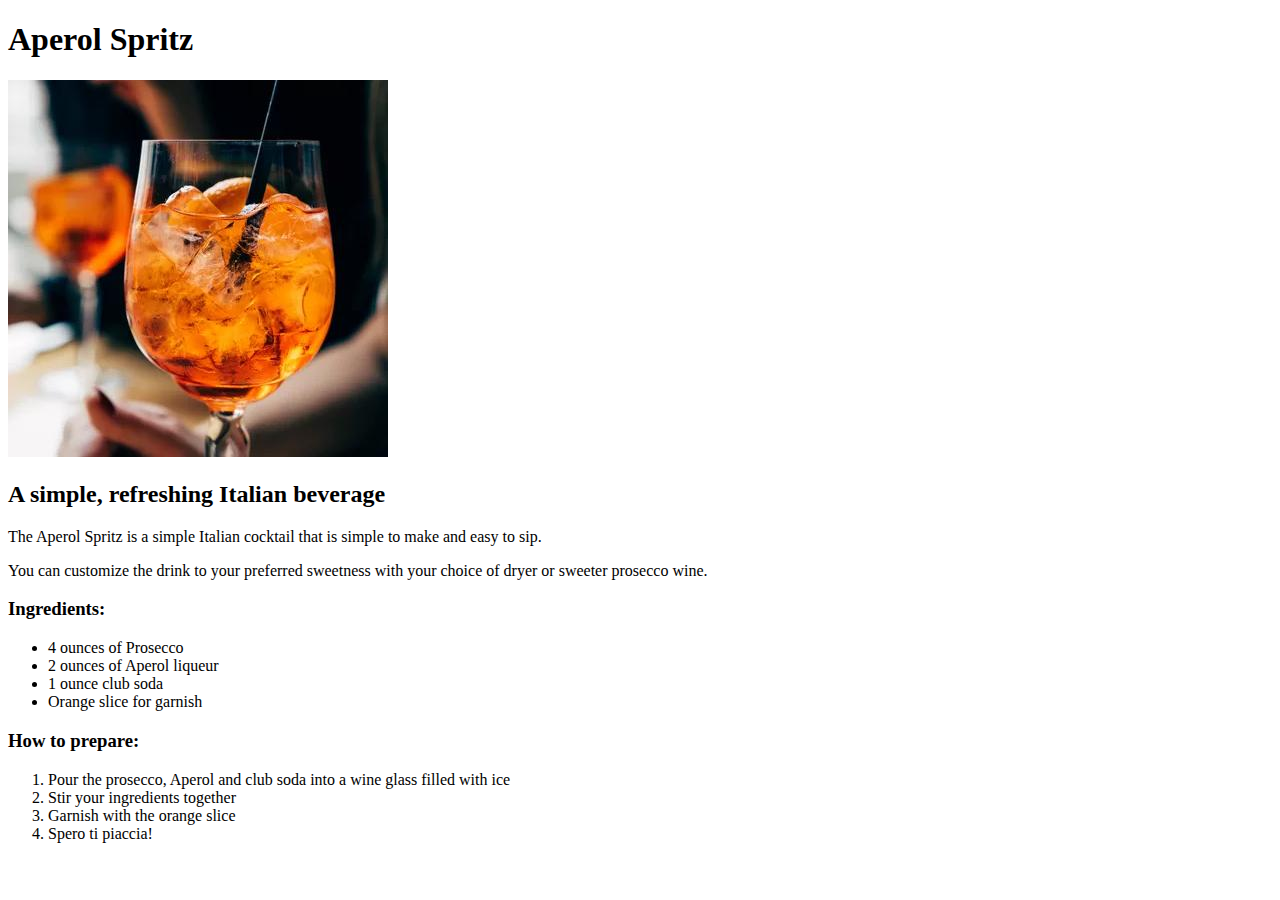
==== recipes/aperol-spritz.html @ df4b0fd6 "Edit aperol-spritz.html content" ====
<!DOCTYPE html>
<html lang="en">
<head>
    <meta charset="UTF-8">
    <meta http-equiv="X-UA-Compatible" content="IE=edge">
    <meta name="viewport" content="width=device-width, initial-scale=1.0">
    <title>Aperol Spritz</title>
</head>
<body>
    <h1>Aperol Spritz</h1>
    <img src="../img/aperol-spritz.jpg">
    <h2>A simple, refreshing Italian beverage</h2>
    
    <p>The Aperol Spritz is a simple Italian cocktail that is simple to make and easy to sip.</p>
    <p>You can customize the drink to your preferred sweetness with your choice of dryer or sweeter prosecco wine.</p>
    
    <h3>Ingredients:</h3>

    <ul>
        <li>4 ounces of Prosecco</li>
        <li>2 ounces of Aperol liqueur</li>
        <li>1 ounce club soda</li>
        <li>Orange slice for garnish</li>
    </ul>

    <h3>How to prepare:</h3>
    <ol>
        <li>Pour the prosecco, Aperol and club soda into a wine glass filled with ice</li>
        <li>Stir your ingredients together</li>
        <li>Garnish with the orange slice</li>
        <li>Spero ti piaccia!</li>
    </ol>
</body>
</html>
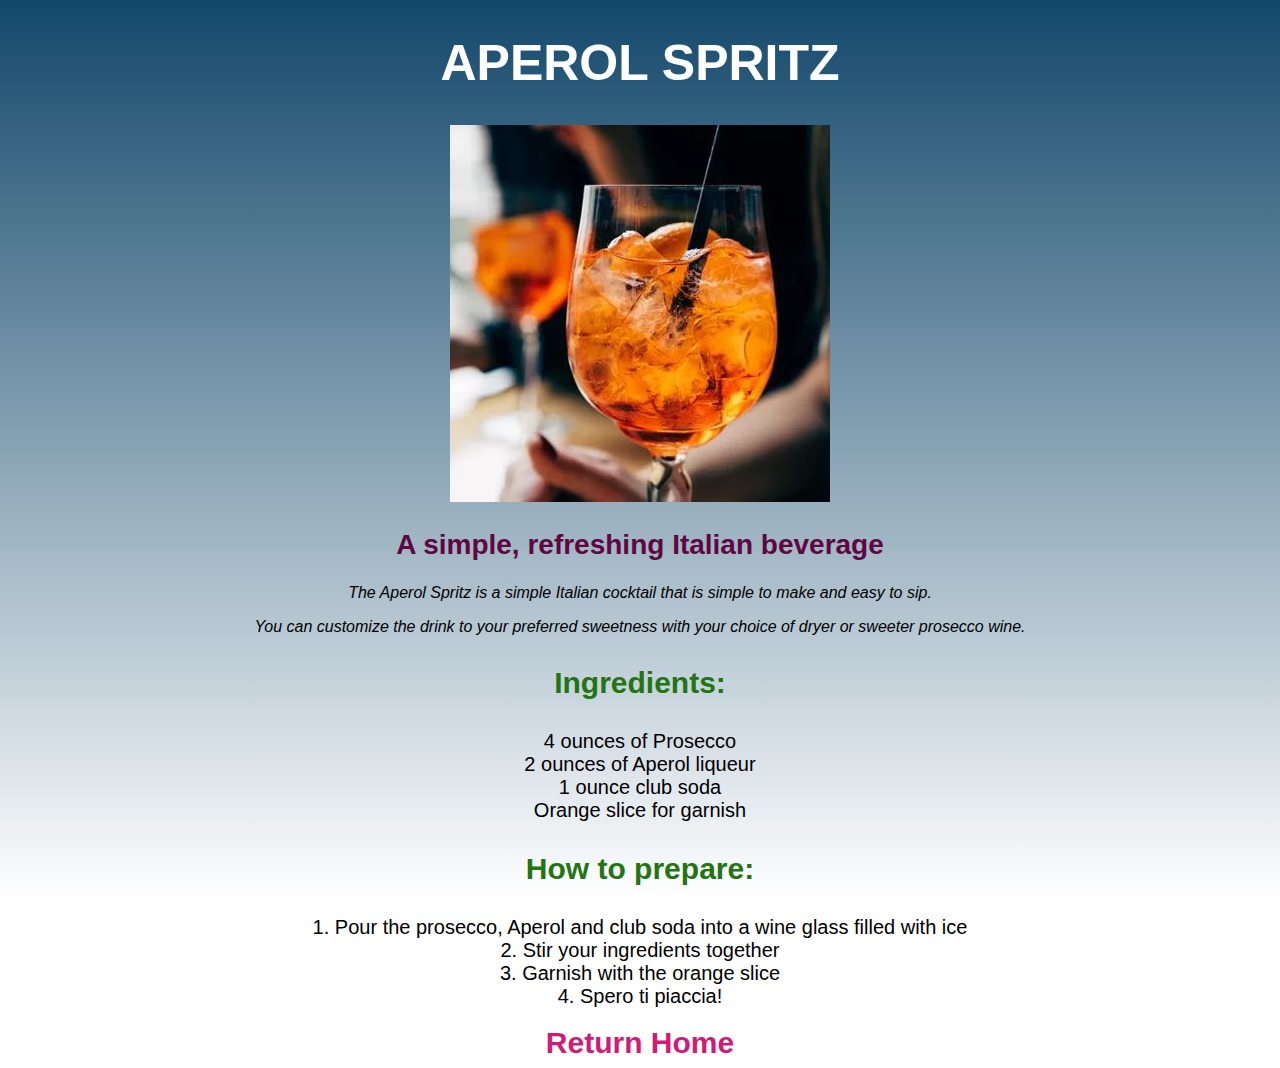
==== commit b59c1517: "Update with CSS" ====
--- a/recipes/aperol-spritz.html
+++ b/recipes/aperol-spritz.html
@@ -4,9 +4,10 @@
     <meta charset="UTF-8">
     <meta http-equiv="X-UA-Compatible" content="IE=edge">
     <meta name="viewport" content="width=device-width, initial-scale=1.0">
+    <link rel="stylesheet" href="style.css">
     <title>Aperol Spritz</title>
 </head>
-<body>
+<body id="grad">
     <h1>Aperol Spritz</h1>
     <img src="../img/aperol-spritz.jpg">
     <h2>A simple, refreshing Italian beverage</h2>
@@ -30,5 +31,7 @@
         <li>Garnish with the orange slice</li>
         <li>Spero ti piaccia!</li>
     </ol>
+    <br>
+    <a href="../index.html">Return Home</a>
 </body>
 </html>--- a/recipes/style.css
+++ b/recipes/style.css
@@ -0,0 +1,61 @@
+body {
+    font-family: 'Helvetica', sans-serif;
+    text-align: center;
+}
+
+h1 {
+    text-transform: uppercase;
+    color: white;
+    font-weight: bold;
+    font-size: 50px;
+}
+
+h2 {
+    font-size: 28px;
+    color: rgb(94, 7, 65);
+}
+
+p {
+    font-size: 16px;
+    font-style: italic;
+}
+
+h3 {
+    color: rgb(35, 116, 19);
+    font-size: 30px;
+}
+
+#grad {
+    background-image: linear-gradient(to top, rgb(255, 255, 255), rgb(19, 72, 107));
+    background-attachment: fixed;
+}
+
+ul, ol {
+    text-align: center;
+    padding-left: 0px;
+    margin: 0px;
+}
+
+ol {
+    list-style-position: inside;
+}
+
+ul {
+    list-style: none;
+}
+
+li {
+    font-size: 20px;
+}
+
+a {
+    color:rgb(209, 27, 118);
+    text-decoration: none;
+    font-size: 30px;
+    font-weight: bold;
+}
+
+a:hover {
+    color: white;
+    background-color: rgb(19, 33, 99);
+}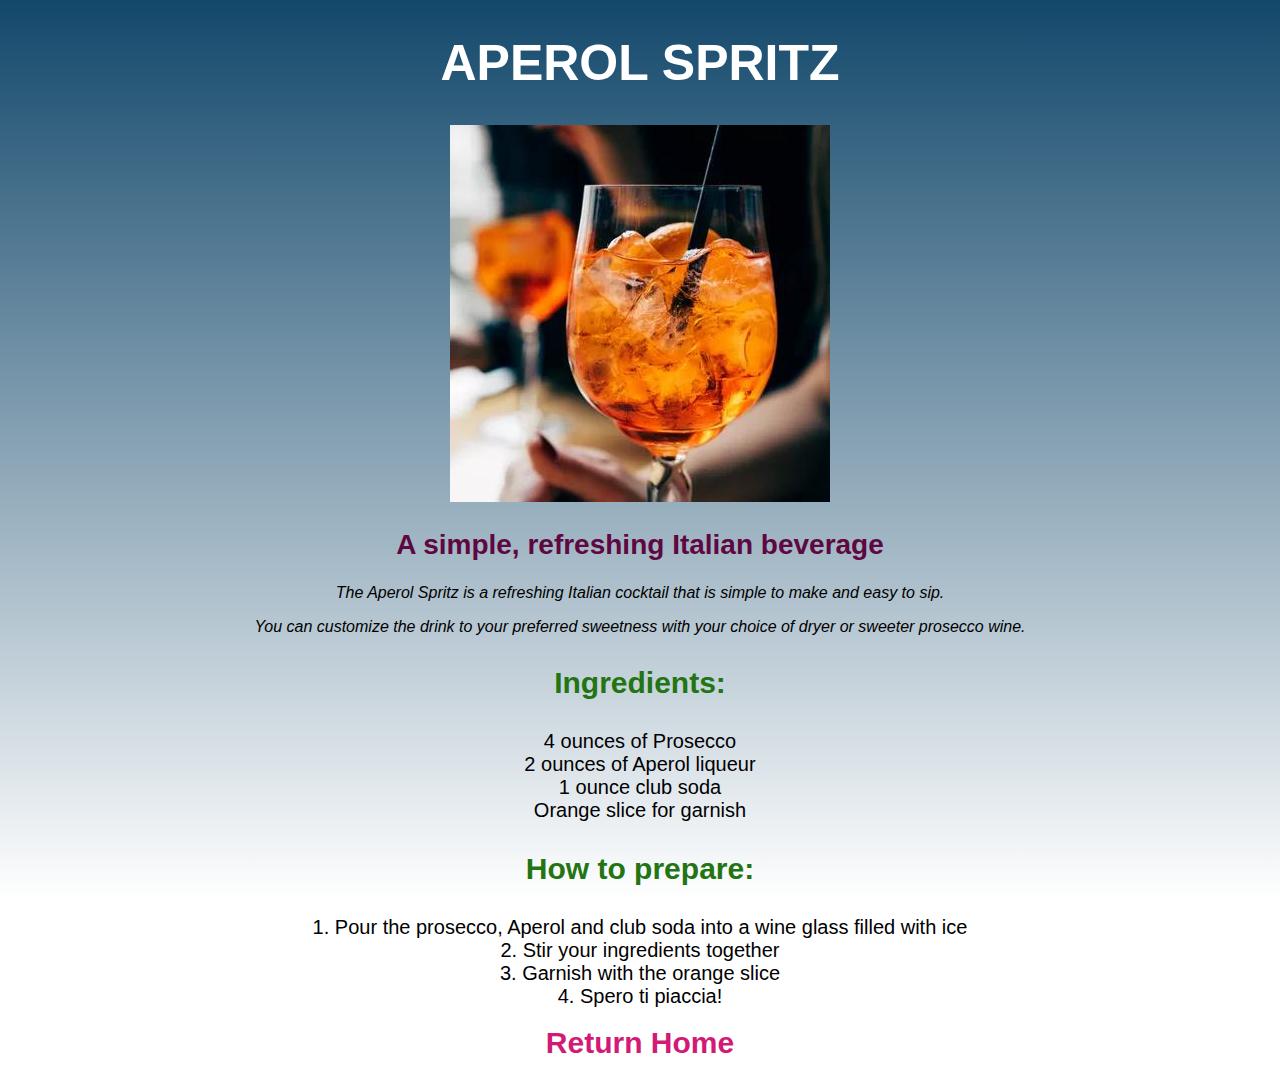
==== commit 2852c047: "Update description text" ====
--- a/recipes/aperol-spritz.html
+++ b/recipes/aperol-spritz.html
@@ -12,7 +12,7 @@
     <img src="../img/aperol-spritz.jpg">
     <h2>A simple, refreshing Italian beverage</h2>
     
-    <p>The Aperol Spritz is a simple Italian cocktail that is simple to make and easy to sip.</p>
+    <p>The Aperol Spritz is a refreshing Italian cocktail that is simple to make and easy to sip.</p>
     <p>You can customize the drink to your preferred sweetness with your choice of dryer or sweeter prosecco wine.</p>
     
     <h3>Ingredients:</h3>
